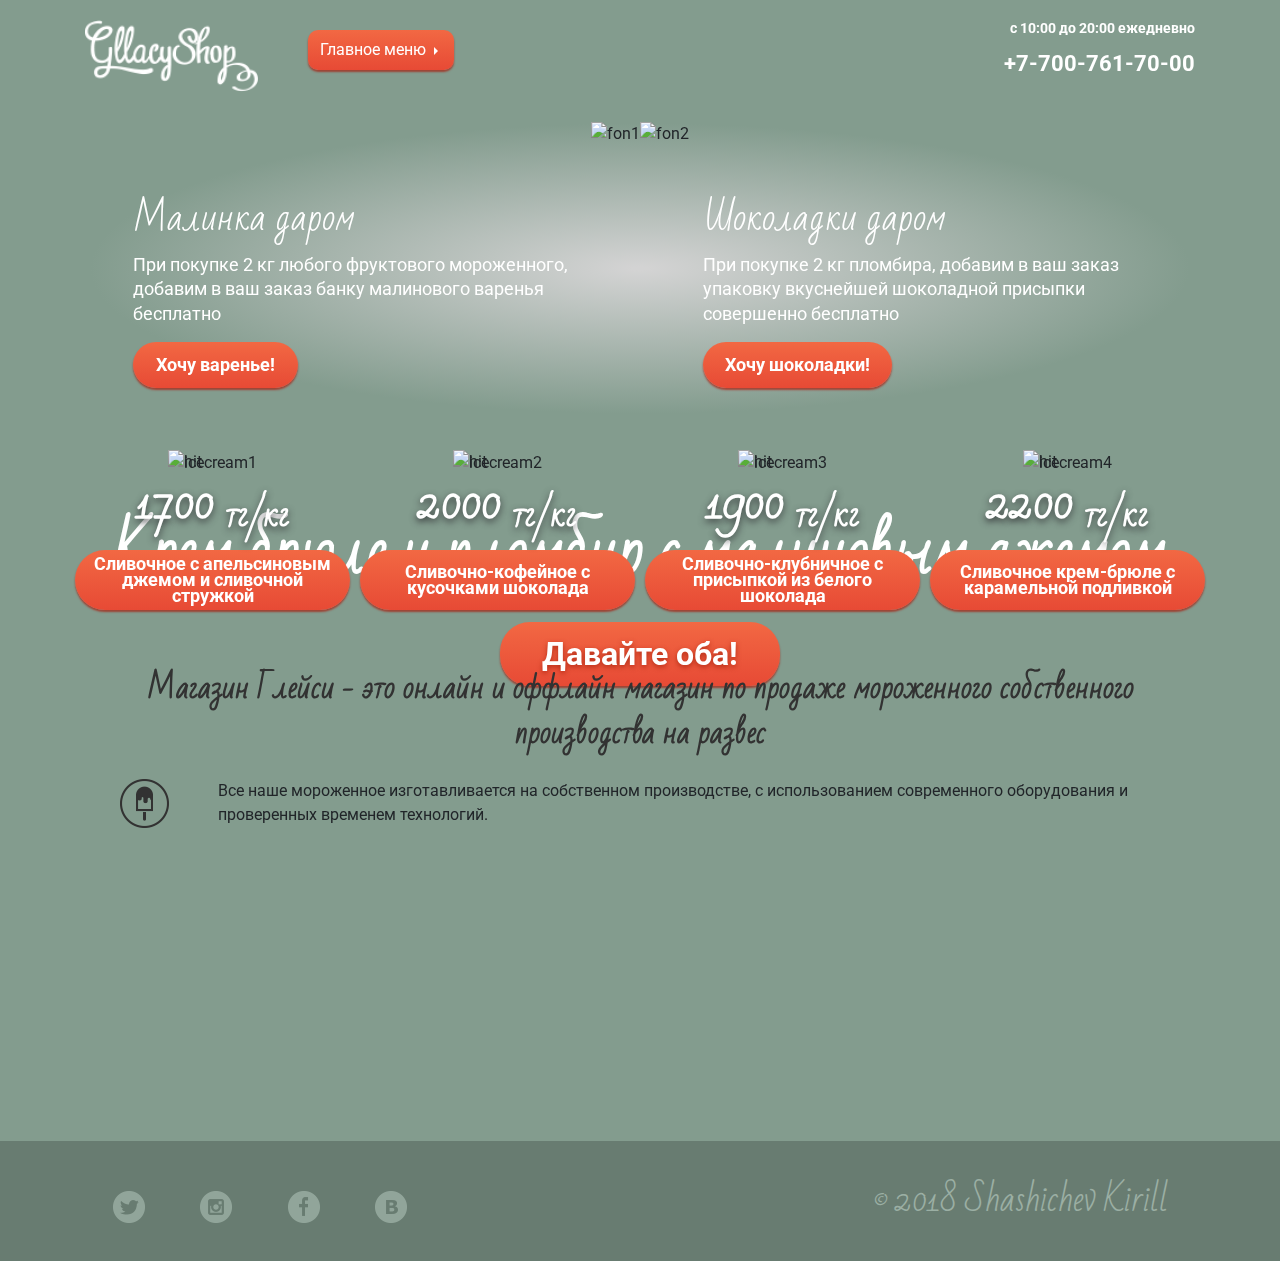
==== index.html @ 4708ca10 "Add files via upload" ====
<!DOCTYPE html>
<html lang="ru">

<head>
	<meta charset="UTF-8">
	<meta name="viewport" content="width=device-width, initial-scale=1, shrink-to-fit=no">
	<link rel="stylesheet" href="https://maxcdn.bootstrapcdn.com/bootstrap/4.0.0/css/bootstrap.min.css" integrity="sha384-Gn5384xqQ1aoWXA+058RXPxPg6fy4IWvTNh0E263XmFcJlSAwiGgFAW/dAiS6JXm" crossorigin="anonymous">
	<link rel="stylesheet" href="css/style.css">
	<link href="https://fonts.googleapis.com/css?family=Roboto:400,500,700&amp;subset=cyrillic" rel="stylesheet">
	<link href="https://fonts.googleapis.com/css?family=Bad+Script&amp;subset=cyrillic" rel="stylesheet">
	<link href="https://unpkg.com/aos@2.3.1/dist/aos.css" rel="stylesheet">
	<title>Gllacy Shop</title>
</head>

<body>
	<header>
		<div class="container header" data-aos-duration="1000" data-aos-easing="ease-out-cubic" data-aos="fade-down" data-aos-delay="00">
			<div class="row">
				<div class="col-sm-6 header-left">
					<img class="logo" src="img/Logo.png" alt="Logo">
					<div class="btn-group dropright menu">
						<button type="button" class="btn btn-secondary dropdown-toggle menu-btn" data-toggle="dropdown" aria-haspopup="true" aria-expanded="false">
Главное меню
  </button>
						<div class="dropdown-menu" aria-labelledby="dropdownMenuLink">
							<a class="dropdown-item" href="catalog.html">Каталог</a>
							<button type="button" class="btn btn-primary" data-toggle="modal" data-target="#exampleModalLong">
О компании
</button>
						</div>
					</div>
				</div>
				<div class="col-sm-6 header-right">
					<p>с 10:00 до 20:00 ежедневно</p>
					<p class="header-tel">+7-700-761-70-00</p>
				</div>
			</div>
		</div>
	</header>
	<main>
		<div class="container">
			<div class="gradient">
				<div class="row wow-icecream">
					<div class="col-sm-12 wow-icecream2">
						<img data-aos-duration="800" data-aos-easing="ease-out-cubic" data-aos="zoom-in" data-aos-delay="1000" src="css/backgrounds/%D0%9C%D0%BE%D1%80%D0%BE%D0%B6%D0%B5%D0%BD%D0%BA%D0%BE_1.png" alt="fon1">
						<img data-aos-duration="800" data-aos-easing="ease-out-cubic" data-aos="zoom-in" data-aos-delay="1000" src="css/backgrounds/%D0%9C%D0%BE%D1%80%D0%BE%D0%B6%D0%B5%D0%BD%D0%BA%D0%BE_2.png" alt="fon2">
						<h1 data-aos-duration="1000" data-aos-easing="ease-out-cubic" data-aos="fade-up">Крем брюле и пломбир с малиновым джемом</h1>
						<button type="button" class="button-want" data-aos-duration="500" data-aos-easing="ease-out-cubic" data-aos="fade-up">Давайте оба!</button>
					</div>
				</div>
				<div class="row justify-content-around">
					<div class="col-sm-5 malino" data-aos="fade-up-right" data-aos-duration="500" data-aos-easing="ease-out-cubic">
						<h2>Малинка даром</h2>
						<p>При покупке 2 кг любого фруктового мороженного, добавим в ваш заказ банку малинового варенья бесплатно</p>
						<button type="button" class="button-malino">Хочу варенье!</button>
					</div>
					<div class="col-sm-5 chocolate" data-aos="fade-up-left" data-aos-duration="500" data-aos-easing="ease-out-cubic">
						<h2>Шоколадки даром</h2>
						<p>При покупке 2 кг пломбира, добавим в ваш заказ упаковку вкуснейшей шоколадной присыпки совершенно бесплатно</p>
						<button type="button" class="button-chocolate">Хочу шоколадки!</button>
					</div>
				</div>
			</div>
			<div class="row icecreams">
				<div class="col-sm-3 icecream-description" data-aos-duration="800" data-aos-easing="ease-out-cubic" data-aos-delay="300" data-aos="zoom-in-right">
					<img class="hit" src="css/backgrounds/%D0%A5%D0%98%D0%A2.png" alt="hit">
					<img class="icecrm" src="css/backgrounds/1.png" alt="icecream1">
					<p class="icecream-span">1700 <sub>тг/кг</sub></p>
					<button class="bnt-order" type="button"  title="Заказать">Сливочное с апельсиновым джемом и сливочной<br> стружкой</button>
				</div>
				<div class="col-sm-3 icecream-description" data-aos-duration="800" data-aos-easing="ease-out-cubic" data-aos-delay="300" data-aos="zoom-in">
					<div class="icecream-2">
						<img class="hit" src="css/backgrounds/%D0%A5%D0%98%D0%A2.png" alt="hit">
						<img class="icecrm" src="css/backgrounds/2.png" alt="icecream2">
						<p class="icecream-span">2000 <sub>тг/кг</sub></p>
					</div>
					<button class="bnt-order" type="button"  title="Заказать">Сливочно-кофейное с кусочками шоколада</button>
				</div>
				<div class="col-sm-3 icecream-description" data-aos-duration="800" data-aos-easing="ease-out-cubic" data-aos-delay="300" data-aos="zoom-in">
					<div class="icecream-3">
						<img class="hit" src="css/backgrounds/%D0%A5%D0%98%D0%A2.png" alt="hit">
						<img class="icecrm" src="css/backgrounds/3.png" alt="icecream3">
						<p class="icecream-span">1900 <sub>тг/кг</sub></p>
					</div>
					<button class="bnt-order" type="button"  title="Заказать">Сливочно-клубничное с присыпкой из белого <br>шоколада</button>
				</div>
				<div class="col-sm-3 icecream-description" data-aos-duration="800" data-aos-easing="ease-out-cubic" data-aos-delay="300" data-aos="zoom-in-left">
					<div class="icecream-4">
						<img class="hit" src="css/backgrounds/%D0%A5%D0%98%D0%A2.png" alt="hit">
						<img class="icecrm" src="css/backgrounds/4.png" alt="icecream4">
						<p class="icecream-span">2200 <sub>тг/кг</sub></p>
					</div>
					<button class="bnt-order" type="button"  title="Заказать">Сливочное крем-брюле с карамельной подливкой</button>
				</div>
			</div>
			<div class="row gllacy-description" data-aos-duration="500" data-aos-easing="ease-out-cubic" data-aos="fade-up">
				<div class="col-sm-12">
					<h3>Магазин Глейси - это онлайн и оффлайн магазин по продаже мороженного собственного производства на развес</h3>
				</div>
				<div id="carouselExampleSlidesOnly" class="carousel slide" data-ride="carousel">
					<div class="carousel-inner">
						<div class="carousel-item active">
							<img src="img/%D0%9C%D0%BE%D1%80%D0%BE%D0%B6%D0%B5%D0%BD%D0%BA%D0%BE.png" alt="icecream">
							<p>Все наше мороженное изготавливается на собственном производстве, с использованием современного оборудования и проверенных временем технологий.</p>
						</div>
						<div class="carousel-item">
							<img src="img/%D0%9A%D0%BE%D1%80%D0%BE%D0%B2%D0%B0.png" alt="incredients">
							<p>Закупка ингредиентов производится только у проверенных фермерских хозяйств и компаний, с которыми нас связывает долговременное сотрудничество.</p>
						</div>
						<div class="carousel-item">
							<img src="img/%D0%9B%D0%B8%D1%81%D1%82%D0%B8%D0%BA.png" alt="natural">
							<p>Для приготовления мороженного используются настоящие сливки и молоко высочайшего качества. Все дополнительные ингредиенты и добавки произведены из натурального, экологически чистого сырья.</p>
						</div>
						<div class="carousel-item">
							<img src="img/%D0%93%D1%80%D0%B0%D0%B4%D1%83%D1%81%D0%BD%D0%B8%D0%BA.png" alt="temperature">
							<p>Доставка нашего мороженного до заказчиков осуществляется в специальном термопаке, который не дает мороженному растаять в пути и позволяет сохранить превосходный вкус.</p>
						</div>
					</div>
				</div>
			</div>
			<div class="row justify-content-around" data-aos-duration="500" data-aos-easing="ease-out-cubic" data-aos="fade-up">
				<div class="col-sm-5 news-left">
					<p>Новое о нашем блоге</p><br>
					<a href="#" title="Посмотреть">10 способов сервировки<br>фруктовых щербетов<br>к столу</a>
				</div>
				<div class="col-sm-5 news-right">
					<div class="news-right-border">
						<p>Подпишитесь на нашу сладкую рассылку и будете всегда в курсе всего самого вкусного, что у нас происходит.</p>
						<form method="post" action="https://echo.htmlacademy.ru/">
							<input type="email" placeholder="Электронная почта">
							<button type="submit">Отправить</button>
						</form>
					</div>
				</div>
			</div>
		</div>
	</main>
	<footer>
		<div class="container-fluid">
			<div class="container">
				<div class="row footer-container justify-content-between">
					<div class="col-sm-4 footer-left">
						<a href="#" title="Twitter"><img src="img/tw.png" alt="twitter"></a>
						<a href="#" title="Instagram"><img src="img/'=%5D.png" alt="instagram"></a>
						<a href="#" title="Facebook"><img src="img/%D0%A4%D0%91.png" alt="facebook"></a>
						<a href="#" title="Vkontakte"><img src="img/%D0%92%D0%9A.png" alt="vkontakte"></a>
					</div>

					<div class="col-sm-4 footer-right">
						<a href="#" title="Переход на hh.kz"><sub>&copy;</sub> 2018 Shashichev Kirill</a>
					</div>
				</div>
			</div>
		</div>
	</footer>

	<!-- Modal -->
	<div class="modal fade" id="exampleModalLong" tabindex="-1" role="dialog" aria-labelledby="exampleModalLongTitle" aria-hidden="true">
		<div class="modal-dialog" role="document">
			<div class="modal-content">
				<div class="modal-header">
					<h5 class="modal-title" id="exampleModalLongTitle">О компании</h5>
					<button type="button" class="close" data-dismiss="modal" aria-label="Close">
          <span aria-hidden="true">&times;</span>
        </button>
				</div>
				<div class="modal-body">
					<p>
						Gllacy — это современный бренд, занимающийся производством и реализацией мороженого с 2018 г. Ассортиментный перечень товара компании составляет двенадцать наименований. Оригинальная рецептура и яркий дизайн упаковки, несомненно, выделяют продукцию компании на рынке мороженого. Приобретая продукцию Gllacy, каждый покупатель может быть уверен в высоком качестве и прекрасном вкусе мороженого.
					</p>
				</div>
				<div class="modal-footer">
					<button type="button" class="btn btn-secondary" data-dismiss="modal">Закрыть</button>
				</div>
			</div>
		</div>
	</div>
	<script src="https://code.jquery.com/jquery-3.2.1.slim.min.js" integrity="sha384-KJ3o2DKtIkvYIK3UENzmM7KCkRr/rE9/Qpg6aAZGJwFDMVNA/GpGFF93hXpG5KkN" crossorigin="anonymous"></script>
	<script src="https://cdnjs.cloudflare.com/ajax/libs/popper.js/1.12.9/umd/popper.min.js" integrity="sha384-ApNbgh9B+Y1QKtv3Rn7W3mgPxhU9K/ScQsAP7hUibX39j7fakFPskvXusvfa0b4Q" crossorigin="anonymous"></script>
	<script src="https://maxcdn.bootstrapcdn.com/bootstrap/4.0.0/js/bootstrap.min.js" integrity="sha384-JZR6Spejh4U02d8jOt6vLEHfe/JQGiRRSQQxSfFWpi1MquVdAyjUar5+76PVCmYl" crossorigin="anonymous"></script>
	<script src="https://unpkg.com/aos@2.3.1/dist/aos.js"></script>
	<script>
		AOS.init();

	</script>
</body>

</html>
---- css/style.css ----
@keyframes pulsing {
	0% {
		-webkit-transform: scale(1, 1);
		transform: scale(1, 1)
	}
	50% {
		-webkit-transform: scale(1.2, 1.2);
		transform: scale(1.2, 1.2);
	}
	100% {
		-webkit-transform: scale(1, 1);
		transform: scale(1, 1);
	}
}

@keyframes rotate {
	0% {
		-webkit-transform: rotate(0deg);
		transform: rotate(0deg)
	}
	50% {
		-webkit-transform: rotate(360deg);
		transform: rotate(360deg);
	}
	100% {
		-webkit-transform: rotate(360deg);
		transform: otate(360deg);
	}
}

body {
	background-color: rgb(131, 156, 142);
	padding: 0;
	margin: 0;
	font-family: 'Roboto', sans-serif;
}

.dropdown-menu {
	border-radius: 10px;
}

.header {
	margin-top: 20px;
	margin-bottom: 30px;
}

.menu {
	margin-left: 50px;
	margin-top: 10px;
	-webkit-transition: all 0.2s;
	height: 40px;
}

.menu-btn {
	background: linear-gradient(0deg, #e74a35 0%, #f26843 100%);
	box-shadow: 0px 2px 2px 0px rgba(172, 16, 0, 0.64);
	border-radius: 10px;
}

.menu-btn:hover {
	background: linear-gradient(180deg, #e74a35 0%, #f26843 100%);
	box-shadow: 0px 2px 2px 0px rgba(172, 16, 0, 0.9);
}

.header-left {
	display: flex;
}
.btn-primary {
	background-color: white;
	color: black;
	border: none;
	width: 100%;
	border-radius: 5px;
	text-align: center;
}
.btn-primary:hover {
	background-color: lightgray;
	color: black;
}

.btn-secondary {
	border: none;
	background: linear-gradient(0deg, #e74a35 0%, #f26843 100%);
	box-shadow: 0px 2px 2px 0px rgba(172, 16, 0, 0.64);
}
.btn-secondary:hover {
	border:none;
	box-shadow: 0px 2px 2px 0px rgba(172, 16, 0, 0.9);
	background: linear-gradient(180deg, #e74a35 0%, #f26843 100%);
}
.dropdown-menu a {
	text-align: center;
}
.dropdown-menu a:hover {
	background-color: lightgray;
	border-radius: 5px;
}

.wow-icecream {
	margin-bottom: 40px;
}

.wow-icecream2 {
	display: flex;
	justify-content: center;
}

.gradient {
	background: radial-gradient(at center, lightgray 1%, rgb(131, 156, 142) 70%);
}


.header-right {
	text-align: right;
	color: white;
	font-size: 14px;
	font-weight: 700;
	line-height: 16px;
}

.header-tel {
	font-size: 22px;
	line-height: 24px;
}

.button-want {
	width: 280px;
	height: 64px;
	background: -webkit-linear-gradient(90deg, #e74a35 0%, #f26843 100%);
	background: -moz-linear-gradient(90deg, #e74a35 0%, #f26843 100%);
	background: -o-linear-gradient(90deg, #e74a35 0%, #f26843 100%);
	background: -ms-linear-gradient(90deg, #e74a35 0%, #f26843 100%);
	background: linear-gradient(0deg, #e74a35 0%, #f26843 100%);
	box-shadow: 0px 2px 2px 0px rgba(172, 16, 0, 0.64);
	border: none;
	border-radius: 30px;
	color: #ffffff;
	font-size: 32px;
	font-weight: 700;
	line-height: 42.302px;
	text-shadow: 0px 2px 5px rgba(160, 32, 11, 0.76);
	-webkit-transition: all 0.2s;
	position: absolute;
	top: 500px;
	-webkit-animation: pulsing 2s infinite;
	animation: pulsing 2s infinite;
}

.button-want:hover {
	box-shadow: 0px 2px 2px 0px #ac1000;
	background: linear-gradient(180deg, #e74a35 0%, #f26843 100%);
	cursor: pointer;
}

.button-want:active {
	box-shadow: 0px 2px 2px 0px #ac1000;
	background: linear-gradient(0deg, #e74a35 0%, #f26843 100%);
	cursor: pointer;
	transform: scale(1.05)
}


.container-want {
	text-align: center;
}

h1 {
	color: white;
	font-size: 60px;
	font-weight: 700;
	line-height: 60.821px;
	text-align: center;
	font-family: 'Bad Script';
	margin-bottom: 30px;
	position: absolute;
	top: 400px;

}

.bnt-order{
	height: 60px;
	width: 100%;
	background: linear-gradient(0deg, #e74a35 0%, #f26843 100%);
	box-shadow: 0px 2px 2px 0px rgba(172, 16, 0, 0.64);
	border: none;
	border-radius: 30px;
	color: #ffffff;
	font-size: 17.99px;
	font-weight: 700;
	line-height: 15.753px;
	text-align: center;
	-webkit-transition: all 0.2s;
}
.bnt-order:hover,
.bnt-order:focus {
	background: linear-gradient(180deg, #e74a35 0%, #f26843 100%);
	box-shadow: 0px 2px 2px 0px rgba(172, 16, 0, 0.9);
	cursor: pointer;
}

.bnt-order:active {
	background: linear-gradient(0deg, #e74a35 0%, #f26843 100%);

}

.malino {
	background-image: url(backgrounds/malino.png);
	height: 229px;
	border-radius: 15px;
}

.button-malino {
	background: -webkit-linear-gradient(90deg, #e74a35 0%, #f26843 100%);
	background: -moz-linear-gradient(90deg, #e74a35 0%, #f26843 100%);
	background: -o-linear-gradient(90deg, #e74a35 0%, #f26843 100%);
	background: -ms-linear-gradient(90deg, #e74a35 0%, #f26843 100%);
	background: linear-gradient(0deg, #e74a35 0%, #f26843 100%);
	box-shadow: 0px 2px 2px 0px rgba(172, 16, 0, 0.64);
	width: 165px;
	height: 46px;
	border: none;
	border-radius: 30px;
	color: #ffffff;
	font-size: 17.99px;
	font-weight: 700;
	line-height: 15.753px;
	text-align: center;
	-webkit-transition: all 0.2s;
}

.button-malino:hover,
.button-malino:focus {
	background: linear-gradient(180deg, #e74a35 0%, #f26843 100%);
	box-shadow: 0px 2px 2px 0px rgba(172, 16, 0, 0.64);
	cursor: pointer;
}

.button-malino:active {
	background: linear-gradient(0deg, #e74a35 0%, #f26843 100%);
}

.malino h2 {
	color: #ffffff;
	font-size: 34.99px;
	font-weight: 500;
	line-height: 26.912px;
	text-align: left;
	font-family: 'Bad Script';
	margin-top: 20px;
	margin-left: 0px;
	margin-bottom: 20px;
}

.malino p {
	color: #ffffff;
	font-size: 17.99px;
	font-weight: 400;
	line-height: 24.441px;
	text-align: left;
}

.chocolate {
	background-image: url(backgrounds/chocolate.png);
	height: 229px;
	border-radius: 15px;
}

.button-chocolate {
	background: -webkit-linear-gradient(90deg, #e74a35 0%, #f26843 100%);
	background: -moz-linear-gradient(90deg, #e74a35 0%, #f26843 100%);
	background: -o-linear-gradient(90deg, #e74a35 0%, #f26843 100%);
	background: -ms-linear-gradient(90deg, #e74a35 0%, #f26843 100%);
	background: linear-gradient(0deg, #e74a35 0%, #f26843 100%);
	box-shadow: 0px 2px 2px 0px rgba(172, 16, 0, 0.64);
	width: 189px;
	height: 46px;
	border: none;
	border-radius: 30px;
	color: #ffffff;
	font-size: 17.99px;
	font-weight: 700;
	line-height: 15.753px;
	-webkit-transition: all 0.2s;
}

.button-chocolate:hover,
.button-chocolate:focus {
	background: linear-gradient(180deg, #e74a35 0%, #f26843 100%);
	box-shadow: 0px 2px 2px 0px rgba(172, 16, 0, 0.64);
	cursor: pointer;
}

.button-chocolate:active {
	background: linear-gradient(0deg, #e74a35 0%, #f26843 100%);
}

.chocolate h2 {
	color: #ffffff;
	font-size: 34.99px;
	font-weight: 500;
	line-height: 26.912px;
	text-align: left;
	font-family: 'Bad Script';
	margin-top: 20px;
	margin-left: 0px;
	margin-bottom: 20px;
}

.chocolate p {
	color: #ffffff;
	font-size: 17.99px;
	font-weight: 400;
	line-height: 24.441px;
	text-align: left;
}

.hit {
	position: absolute;
	z-index: 999;
	-webkit-animation: rotate 6s infinite;
	animation: rotate 6s infinite;
}

.icecreams {
	margin-bottom: 30px;
	margin-top: 30px;
}

.icecreams * {
	padding: 0;
	margin: 0;
}

.icecreams p {
	color: #ffffff;
	font-size: 45px;
	font-weight: 700;
	line-height: 55px;
	text-shadow: 0px 3px 7px rgba(49, 50, 53, 0.9);
	font-family: 'Bad Script';
	margin-bottom: 20px;
}

.icecreams p:hover {
	cursor: default;
}

.icecreams a {
	color: #ffffff;
	font-size: 16px;
	font-weight: 500;
	line-height: 14.441px;
	-webkit-transition: all 0.2s;
}

.icecreams a:hover,
.icecreams a:focus {
	text-decoration: none;
	color: rgb(254, 188, 154)
}

.icecream-description {
	text-align: center;
	padding: 5px;
	border-radius: 15px;
	-webkit-transition: all 0.2s;
}

.icecream-description:hover,
.icecream-description:focus {
	background-color: rgba(255, 255, 255, 0.2);
	box-shadow: 0px 10px 20px 0px rgba(0, 0, 0, 0.4);
}



.gllacy-description {
	background-image: url(backgrounds/_%D0%92%D0%B0%D1%84%D0%BB%D1%8F_%D1%84%D0%BE%D0%BD.png);
	border-radius: 15px;
	margin-bottom: 30px;
}

.gllacy-description:hover * {
	cursor: default;
}

.gllacy-description h3 {
	color: #323232;
	font-size: 29px;
	font-weight: 700;
	line-height: 45px;
	text-align: left;
	font-family: 'Bad Script';
	text-align: center;
	margin-top: 21px;
}

.gllacy-description p {
	width: 87%;
	float: right;
	text-align: left;
}

.description-top {
	margin-top: 15px;
}

.description-bottom {
	margin-top: 10px;
	margin-bottom: 15px;
}

.slide {
	height: 100px;
	text-align: center;
	padding: 0;
	margin: 0;
}
.carousel-inner {
	margin-top: 15px;
}

.news-left {
	color: #323232;
	font-size: 16px;
	font-weight: 500;
	line-height: 22px;
	text-align: left;
	height: 220px;
	background-image: url(backgrounds/%D0%9A%D0%BB%D1%83%D0%B1%D0%BD%D0%B8%D1%87%D0%BD%D1%8B%D0%B9_%D1%84%D0%BE%D0%BD.png);
	border-radius: 15px;
	height: 210px;
	padding-top: 10px;
}

.news-left p:hover {
	cursor: default;
}

.news-left a {
	color: #323232;
	font-size: 30px;
	font-weight: 700;
	line-height: 35px;
	text-align: left;
	text-decoration: underline;
	font-family: 'Bad Script';
	width: 279px;
	-webkit-transition: all 0.2s;
}

.news-left a:hover,
.news-left a:focus {
	text-decoration: none;
	color: rgb(232, 77, 55);
}

.news-right {
	background-image: url(backgrounds/%D0%9F%D0%BE%D1%87%D1%82%D0%BE%D0%B2%D1%8B%D0%B8%CC%86-%D1%84%D0%BE%D0%BD.png);
	border-radius: 15px;
	padding: 5px;
}

.news-right input {
	border-radius: 5px;
	border-style: solid;
	border-width: 1px;
	border-color: rgba(178, 178, 178, 52);
	box-sizing: border-box;
	background-color: #ffffff;
	width: 368px;
	height: 35px;
	margin-top: 5px;
	margin-bottom: 5px;
}

.news-right button {
	background: -webkit-linear-gradient(90deg, #e74a35 0%, #f26843 100%);
	background: -moz-linear-gradient(90deg, #e74a35 0%, #f26843 100%);
	background: -o-linear-gradient(90deg, #e74a35 0%, #f26843 100%);
	background: -ms-linear-gradient(90deg, #e74a35 0%, #f26843 100%);
	background: linear-gradient(0deg, #e74a35 0%, #f26843 100%);
	box-shadow: 0px 2px 2px 0px rgba(172, 16, 0, 0.64);
	width: 129px;
	height: 35px;
	border: none;
	border-radius: 30px;
	color: #fefefe;
	font-size: 18px;
	font-weight: 400;
	line-height: 24px;
	text-align: center;
	margin-top: 5px;
	-webkit-transition: all 0.2s;
}

.news-right-border {
	background-image: url(backgrounds/%D0%9F%D0%BE%D0%B4%D0%BB%D0%BE%D0%B6%D0%BA%D0%B0.png);
	height: 100%;
	border-radius: 15px;
	padding: 20px;
}

.news-right p {
	color: #5a5a5a;
	font-size: 16px;
	font-weight: 400;
	line-height: 22px;
	text-align: left;
}

.news-right button:focus,
.news-right button:hover {
	box-shadow: 0px 2px 2px 0px #ac1000;
	background: linear-gradient(180deg, #e74a35 0%, #f26843 100%);
	cursor: pointer;
	transform: scale(1.05)
}

.news-right button:active {
	background: linear-gradient(0deg, #e74a35 0%, #f26843 100%);
}

.container-fluid {
	background-color: black;
	opacity: 0.2;
	margin-top: 30px;
}

.footer-container div {
	margin-top: 50px;
	margin-bottom: 20px;
	height: 50px;
	display: flex;
	justify-content: space-around;
}

.footer-container a {
	text-decoration: none;
	color: white;
	-webkit-transition: all 0.2s;
}

.footer-container a:focus,
.footer-container a:hover {
	transform: scale(1.5);
	cursor: pointer;
}

.footer-right {
	float: right;
	color: #ffffff;
	font-size: 33px;
	font-weight: 400;
	line-height: 18px;
	font-family: 'Bad Script';
}

@media screen and (max-width: 763px) {}
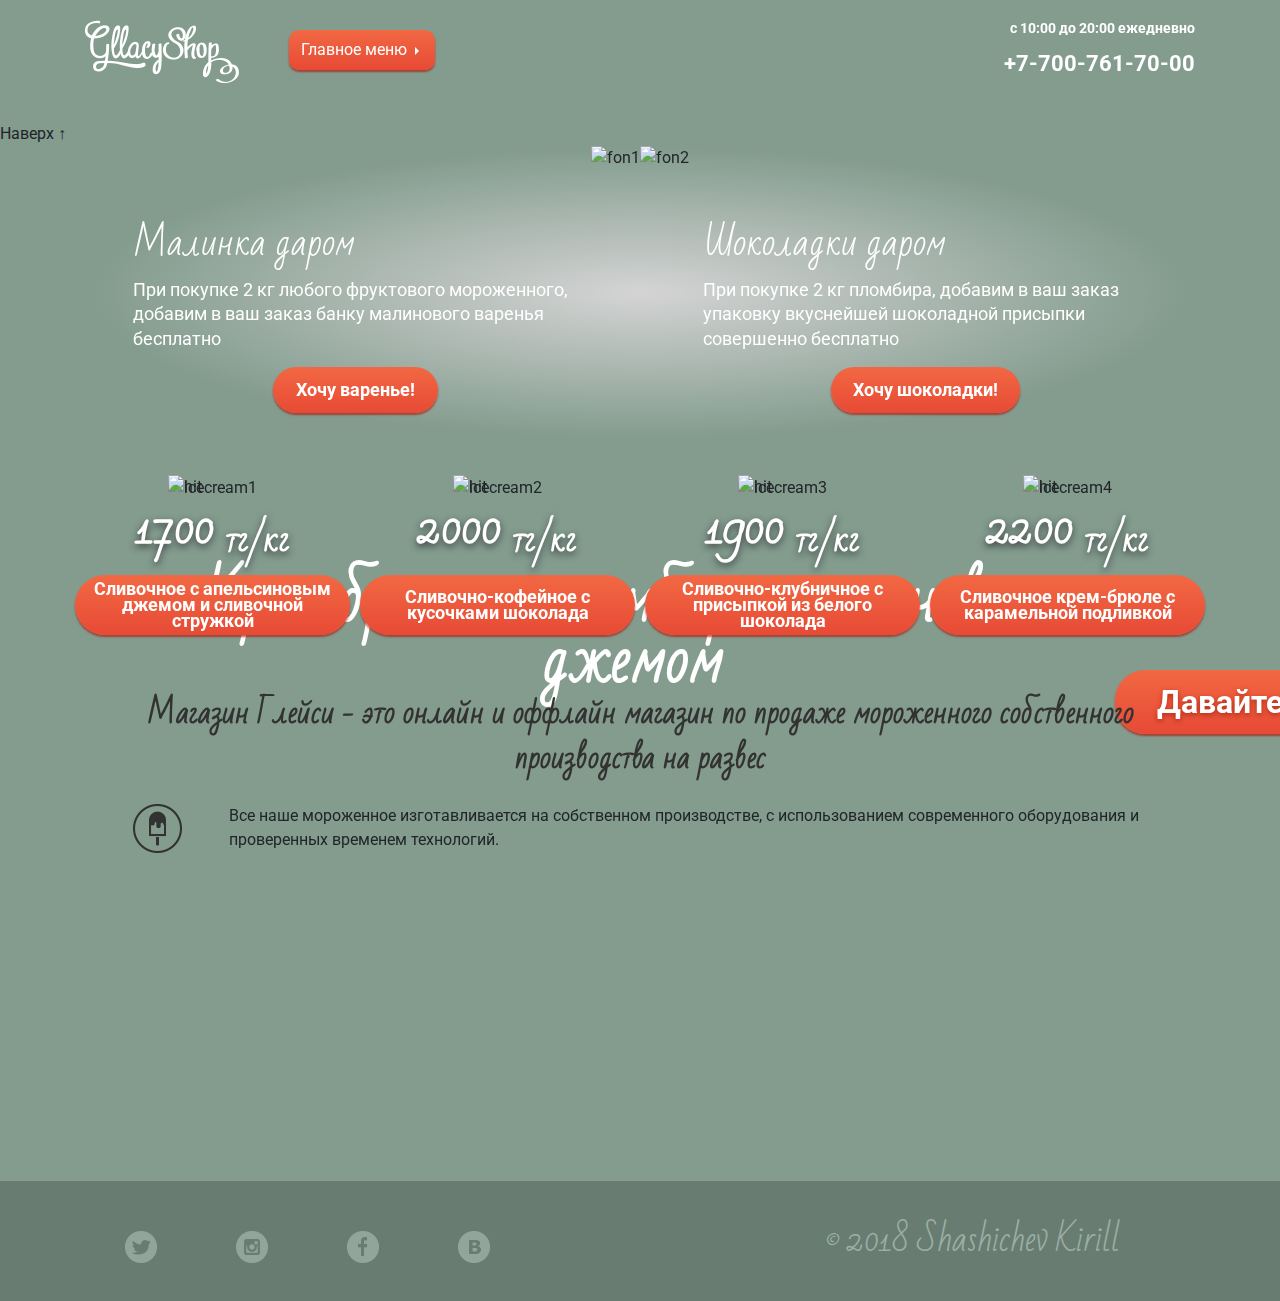
==== commit d24c9546: "Add files via upload" ====
--- a/index.html
+++ b/index.html
@@ -5,10 +5,12 @@
 	<meta charset="UTF-8">
 	<meta name="viewport" content="width=device-width, initial-scale=1, shrink-to-fit=no">
 	<link rel="stylesheet" href="https://maxcdn.bootstrapcdn.com/bootstrap/4.0.0/css/bootstrap.min.css" integrity="sha384-Gn5384xqQ1aoWXA+058RXPxPg6fy4IWvTNh0E263XmFcJlSAwiGgFAW/dAiS6JXm" crossorigin="anonymous">
+	<link rel="stylesheet" href="css/Normalizer.css">
 	<link rel="stylesheet" href="css/style.css">
 	<link href="https://fonts.googleapis.com/css?family=Roboto:400,500,700&amp;subset=cyrillic" rel="stylesheet">
 	<link href="https://fonts.googleapis.com/css?family=Bad+Script&amp;subset=cyrillic" rel="stylesheet">
 	<link href="https://unpkg.com/aos@2.3.1/dist/aos.css" rel="stylesheet">
+	<link rel="shortcut icon" href="css/backgrounds/%D0%9F%D0%B8%D0%BD.png" type="image/png" />
 	<title>Gllacy Shop</title>
 </head>
 
@@ -16,8 +18,8 @@
 	<header>
 		<div class="container header" data-aos-duration="1000" data-aos-easing="ease-out-cubic" data-aos="fade-down" data-aos-delay="00">
 			<div class="row">
-				<div class="col-sm-6 header-left">
-					<img class="logo" src="img/Logo.png" alt="Logo">
+				<div class="col header-left">
+					<img class="logo" height="64" width="154" src="img/Logo.png" alt="Logo">
 					<div class="btn-group dropright menu">
 						<button type="button" class="btn btn-secondary dropdown-toggle menu-btn" data-toggle="dropdown" aria-haspopup="true" aria-expanded="false">
 Главное меню
@@ -30,100 +32,140 @@
 						</div>
 					</div>
 				</div>
-				<div class="col-sm-6 header-right">
+				<div class="col header-right">
 					<p>с 10:00 до 20:00 ежедневно</p>
 					<p class="header-tel">+7-700-761-70-00</p>
 				</div>
 			</div>
 		</div>
 	</header>
+
 	<main>
+		<div class="inTop">
+			<span>Наверх &uarr;</span>
+		</div>
 		<div class="container">
+			<div id="upbutton"></div>
 			<div class="gradient">
-				<div class="row wow-icecream">
-					<div class="col-sm-12 wow-icecream2">
+				<div class="row justify-content-center wow-icecream">
+					<div class="col-10 wow-icecream2">
 						<img data-aos-duration="800" data-aos-easing="ease-out-cubic" data-aos="zoom-in" data-aos-delay="1000" src="css/backgrounds/%D0%9C%D0%BE%D1%80%D0%BE%D0%B6%D0%B5%D0%BD%D0%BA%D0%BE_1.png" alt="fon1">
 						<img data-aos-duration="800" data-aos-easing="ease-out-cubic" data-aos="zoom-in" data-aos-delay="1000" src="css/backgrounds/%D0%9C%D0%BE%D1%80%D0%BE%D0%B6%D0%B5%D0%BD%D0%BA%D0%BE_2.png" alt="fon2">
+					</div>
+					<div class="col-10">
 						<h1 data-aos-duration="1000" data-aos-easing="ease-out-cubic" data-aos="fade-up">Крем брюле и пломбир с малиновым джемом</h1>
+					</div>
+					<div class="col-auto">
 						<button type="button" class="button-want" data-aos-duration="500" data-aos-easing="ease-out-cubic" data-aos="fade-up">Давайте оба!</button>
+
 					</div>
 				</div>
 				<div class="row justify-content-around">
-					<div class="col-sm-5 malino" data-aos="fade-up-right" data-aos-duration="500" data-aos-easing="ease-out-cubic">
-						<h2>Малинка даром</h2>
-						<p>При покупке 2 кг любого фруктового мороженного, добавим в ваш заказ банку малинового варенья бесплатно</p>
-						<button type="button" class="button-malino">Хочу варенье!</button>
-					</div>
-					<div class="col-sm-5 chocolate" data-aos="fade-up-left" data-aos-duration="500" data-aos-easing="ease-out-cubic">
-						<h2>Шоколадки даром</h2>
-						<p>При покупке 2 кг пломбира, добавим в ваш заказ упаковку вкуснейшей шоколадной присыпки совершенно бесплатно</p>
-						<button type="button" class="button-chocolate">Хочу шоколадки!</button>
+					<div class="col-12 col-md-5 malino" data-aos="fade-up-right" data-aos-duration="500" data-aos-easing="ease-out-cubic">
+						<div class="row">
+							<div class="col-12">
+								<h2>Малинка даром</h2>
+							</div>
+							<div class="col">
+								<p>При покупке 2 кг любого фруктового мороженного, добавим в ваш заказ банку малинового варенья бесплатно</p>
+							</div>
+						</div>
+						<div class="row justify-content-center align-items-end">
+							<div class="col-auto">
+								<button type="button" class="button-malino">Хочу варенье!</button>
+							</div>
+						</div>
+					</div>
+					<div class="col-12 col-md-5 chocolate" data-aos="fade-up-left" data-aos-duration="500" data-aos-easing="ease-out-cubic">
+						<div class="row">
+							<div class="col-12">
+								<h2>Шоколадки даром</h2>
+							</div>
+							<div class="col">
+								<p>При покупке 2 кг пломбира, добавим в ваш заказ упаковку вкуснейшей шоколадной присыпки совершенно бесплатно</p>
+							</div>
+						</div>
+						<div class="row justify-content-center">
+							<div class="col-auto align-self-end">
+								<button type="button" class="button-chocolate">Хочу шоколадки!</button>
+							</div>
+						</div>
 					</div>
 				</div>
 			</div>
 			<div class="row icecreams">
-				<div class="col-sm-3 icecream-description" data-aos-duration="800" data-aos-easing="ease-out-cubic" data-aos-delay="300" data-aos="zoom-in-right">
+				<div class="col icecream-description" data-aos-duration="800" data-aos-easing="ease-out-cubic" data-aos-delay="300" data-aos="zoom-in-right">
 					<img class="hit" src="css/backgrounds/%D0%A5%D0%98%D0%A2.png" alt="hit">
 					<img class="icecrm" src="css/backgrounds/1.png" alt="icecream1">
 					<p class="icecream-span">1700 <sub>тг/кг</sub></p>
-					<button class="bnt-order" type="button"  title="Заказать">Сливочное с апельсиновым джемом и сливочной<br> стружкой</button>
-				</div>
-				<div class="col-sm-3 icecream-description" data-aos-duration="800" data-aos-easing="ease-out-cubic" data-aos-delay="300" data-aos="zoom-in">
+					<button class="bnt-order" type="button" title="Заказать">Сливочное с апельсиновым джемом и сливочной<br> стружкой</button>
+				</div>
+				<div class="col icecream-description" data-aos-duration="800" data-aos-easing="ease-out-cubic" data-aos-delay="300" data-aos="zoom-in">
 					<div class="icecream-2">
 						<img class="hit" src="css/backgrounds/%D0%A5%D0%98%D0%A2.png" alt="hit">
 						<img class="icecrm" src="css/backgrounds/2.png" alt="icecream2">
 						<p class="icecream-span">2000 <sub>тг/кг</sub></p>
 					</div>
-					<button class="bnt-order" type="button"  title="Заказать">Сливочно-кофейное с кусочками шоколада</button>
-				</div>
-				<div class="col-sm-3 icecream-description" data-aos-duration="800" data-aos-easing="ease-out-cubic" data-aos-delay="300" data-aos="zoom-in">
+					<button class="bnt-order" type="button" title="Заказать">Сливочно-кофейное с кусочками шоколада</button>
+				</div>
+				<div class="col icecream-description" data-aos-duration="800" data-aos-easing="ease-out-cubic" data-aos-delay="300" data-aos="zoom-in">
 					<div class="icecream-3">
 						<img class="hit" src="css/backgrounds/%D0%A5%D0%98%D0%A2.png" alt="hit">
 						<img class="icecrm" src="css/backgrounds/3.png" alt="icecream3">
 						<p class="icecream-span">1900 <sub>тг/кг</sub></p>
 					</div>
-					<button class="bnt-order" type="button"  title="Заказать">Сливочно-клубничное с присыпкой из белого <br>шоколада</button>
-				</div>
-				<div class="col-sm-3 icecream-description" data-aos-duration="800" data-aos-easing="ease-out-cubic" data-aos-delay="300" data-aos="zoom-in-left">
+					<button class="bnt-order" type="button" title="Заказать">Сливочно-клубничное с присыпкой из белого <br>шоколада</button>
+				</div>
+				<div class="col icecream-description" data-aos-duration="800" data-aos-easing="ease-out-cubic" data-aos-delay="300" data-aos="zoom-in-left">
 					<div class="icecream-4">
 						<img class="hit" src="css/backgrounds/%D0%A5%D0%98%D0%A2.png" alt="hit">
 						<img class="icecrm" src="css/backgrounds/4.png" alt="icecream4">
 						<p class="icecream-span">2200 <sub>тг/кг</sub></p>
 					</div>
-					<button class="bnt-order" type="button"  title="Заказать">Сливочное крем-брюле с карамельной подливкой</button>
-				</div>
-			</div>
-			<div class="row gllacy-description" data-aos-duration="500" data-aos-easing="ease-out-cubic" data-aos="fade-up">
-				<div class="col-sm-12">
+					<button class="bnt-order" type="button" title="Заказать">Сливочное крем-брюле с карамельной подливкой</button>
+				</div>
+			</div>
+			<div class="row justify-content-center gllacy-description" data-aos-duration="500" data-aos-easing="ease-out-cubic" data-aos="fade-up">
+				<div class="col-12 align-self-center">
 					<h3>Магазин Глейси - это онлайн и оффлайн магазин по продаже мороженного собственного производства на развес</h3>
 				</div>
-				<div id="carouselExampleSlidesOnly" class="carousel slide" data-ride="carousel">
-					<div class="carousel-inner">
-						<div class="carousel-item active">
-							<img src="img/%D0%9C%D0%BE%D1%80%D0%BE%D0%B6%D0%B5%D0%BD%D0%BA%D0%BE.png" alt="icecream">
-							<p>Все наше мороженное изготавливается на собственном производстве, с использованием современного оборудования и проверенных временем технологий.</p>
-						</div>
-						<div class="carousel-item">
-							<img src="img/%D0%9A%D0%BE%D1%80%D0%BE%D0%B2%D0%B0.png" alt="incredients">
-							<p>Закупка ингредиентов производится только у проверенных фермерских хозяйств и компаний, с которыми нас связывает долговременное сотрудничество.</p>
-						</div>
-						<div class="carousel-item">
-							<img src="img/%D0%9B%D0%B8%D1%81%D1%82%D0%B8%D0%BA.png" alt="natural">
-							<p>Для приготовления мороженного используются настоящие сливки и молоко высочайшего качества. Все дополнительные ингредиенты и добавки произведены из натурального, экологически чистого сырья.</p>
-						</div>
-						<div class="carousel-item">
-							<img src="img/%D0%93%D1%80%D0%B0%D0%B4%D1%83%D1%81%D0%BD%D0%B8%D0%BA.png" alt="temperature">
-							<p>Доставка нашего мороженного до заказчиков осуществляется в специальном термопаке, который не дает мороженному растаять в пути и позволяет сохранить превосходный вкус.</p>
+				<div class="col-12 align-self-center">
+					<div id="carouselExampleSlidesOnly" class="carousel slide" data-ride="carousel">
+						<div class="carousel-inner">
+							<div class="carousel-item active">
+								<img src="img/%D0%9C%D0%BE%D1%80%D0%BE%D0%B6%D0%B5%D0%BD%D0%BA%D0%BE.png" alt="icecream">
+								<p>Все наше мороженное изготавливается на собственном производстве, с использованием современного оборудования и проверенных временем технологий.</p>
+							</div>
+							<div class="carousel-item">
+								<img src="img/%D0%9A%D0%BE%D1%80%D0%BE%D0%B2%D0%B0.png" alt="incredients">
+								<p>Закупка ингредиентов производится только у проверенных фермерских хозяйств и компаний, с которыми нас связывает долговременное сотрудничество.</p>
+							</div>
+							<div class="carousel-item">
+								<img src="img/%D0%9B%D0%B8%D1%81%D1%82%D0%B8%D0%BA.png" alt="natural">
+								<p>Для приготовления мороженного используются настоящие сливки и молоко высочайшего качества. Все дополнительные ингредиенты и добавки произведены из натурального, экологически чистого сырья.</p>
+							</div>
+							<div class="carousel-item">
+								<img src="img/%D0%93%D1%80%D0%B0%D0%B4%D1%83%D1%81%D0%BD%D0%B8%D0%BA.png" alt="temperature">
+								<p>Доставка нашего мороженного до заказчиков осуществляется в специальном термопаке, который не дает мороженному растаять в пути и позволяет сохранить превосходный вкус.</p>
+							</div>
 						</div>
 					</div>
 				</div>
 			</div>
 			<div class="row justify-content-around" data-aos-duration="500" data-aos-easing="ease-out-cubic" data-aos="fade-up">
-				<div class="col-sm-5 news-left">
-					<p>Новое о нашем блоге</p><br>
-					<a href="#" title="Посмотреть">10 способов сервировки<br>фруктовых щербетов<br>к столу</a>
-				</div>
-				<div class="col-sm-5 news-right">
+				<div class="col-12 col-md-5  news-left">
+					<div class="row">
+						<div class="col">
+							<p>Новое о нашем блоге</p><br>
+						</div>
+					</div>
+					<div class="row">
+						<div class="col">
+							<a href="#" title="Посмотреть">10 способов сервировки фруктовых щербетов к столу</a>
+						</div>
+					</div>
+				</div>
+				<div class="col-12 col-md-5 news-right">
 					<div class="news-right-border">
 						<p>Подпишитесь на нашу сладкую рассылку и будете всегда в курсе всего самого вкусного, что у нас происходит.</p>
 						<form method="post" action="https://echo.htmlacademy.ru/">
@@ -139,14 +181,14 @@
 		<div class="container-fluid">
 			<div class="container">
 				<div class="row footer-container justify-content-between">
-					<div class="col-sm-4 footer-left">
+					<div class="col-12 col-md-5 footer-left">
 						<a href="#" title="Twitter"><img src="img/tw.png" alt="twitter"></a>
 						<a href="#" title="Instagram"><img src="img/'=%5D.png" alt="instagram"></a>
 						<a href="#" title="Facebook"><img src="img/%D0%A4%D0%91.png" alt="facebook"></a>
 						<a href="#" title="Vkontakte"><img src="img/%D0%92%D0%9A.png" alt="vkontakte"></a>
 					</div>
 
-					<div class="col-sm-4 footer-right">
+					<div class="col-12 col-md-5 footer-right">
 						<a href="#" title="Переход на hh.kz"><sub>&copy;</sub> 2018 Shashichev Kirill</a>
 					</div>
 				</div>
@@ -175,7 +217,9 @@
 			</div>
 		</div>
 	</div>
+	<script src="js/jQuery.js"></script>
 	<script src="https://code.jquery.com/jquery-3.2.1.slim.min.js" integrity="sha384-KJ3o2DKtIkvYIK3UENzmM7KCkRr/rE9/Qpg6aAZGJwFDMVNA/GpGFF93hXpG5KkN" crossorigin="anonymous"></script>
+	<script src="http://code.jquery.com/jquery-latest.min.js" type="text/javascript"></script>
 	<script src="https://cdnjs.cloudflare.com/ajax/libs/popper.js/1.12.9/umd/popper.min.js" integrity="sha384-ApNbgh9B+Y1QKtv3Rn7W3mgPxhU9K/ScQsAP7hUibX39j7fakFPskvXusvfa0b4Q" crossorigin="anonymous"></script>
 	<script src="https://maxcdn.bootstrapcdn.com/bootstrap/4.0.0/js/bootstrap.min.js" integrity="sha384-JZR6Spejh4U02d8jOt6vLEHfe/JQGiRRSQQxSfFWpi1MquVdAyjUar5+76PVCmYl" crossorigin="anonymous"></script>
 	<script src="https://unpkg.com/aos@2.3.1/dist/aos.js"></script>
